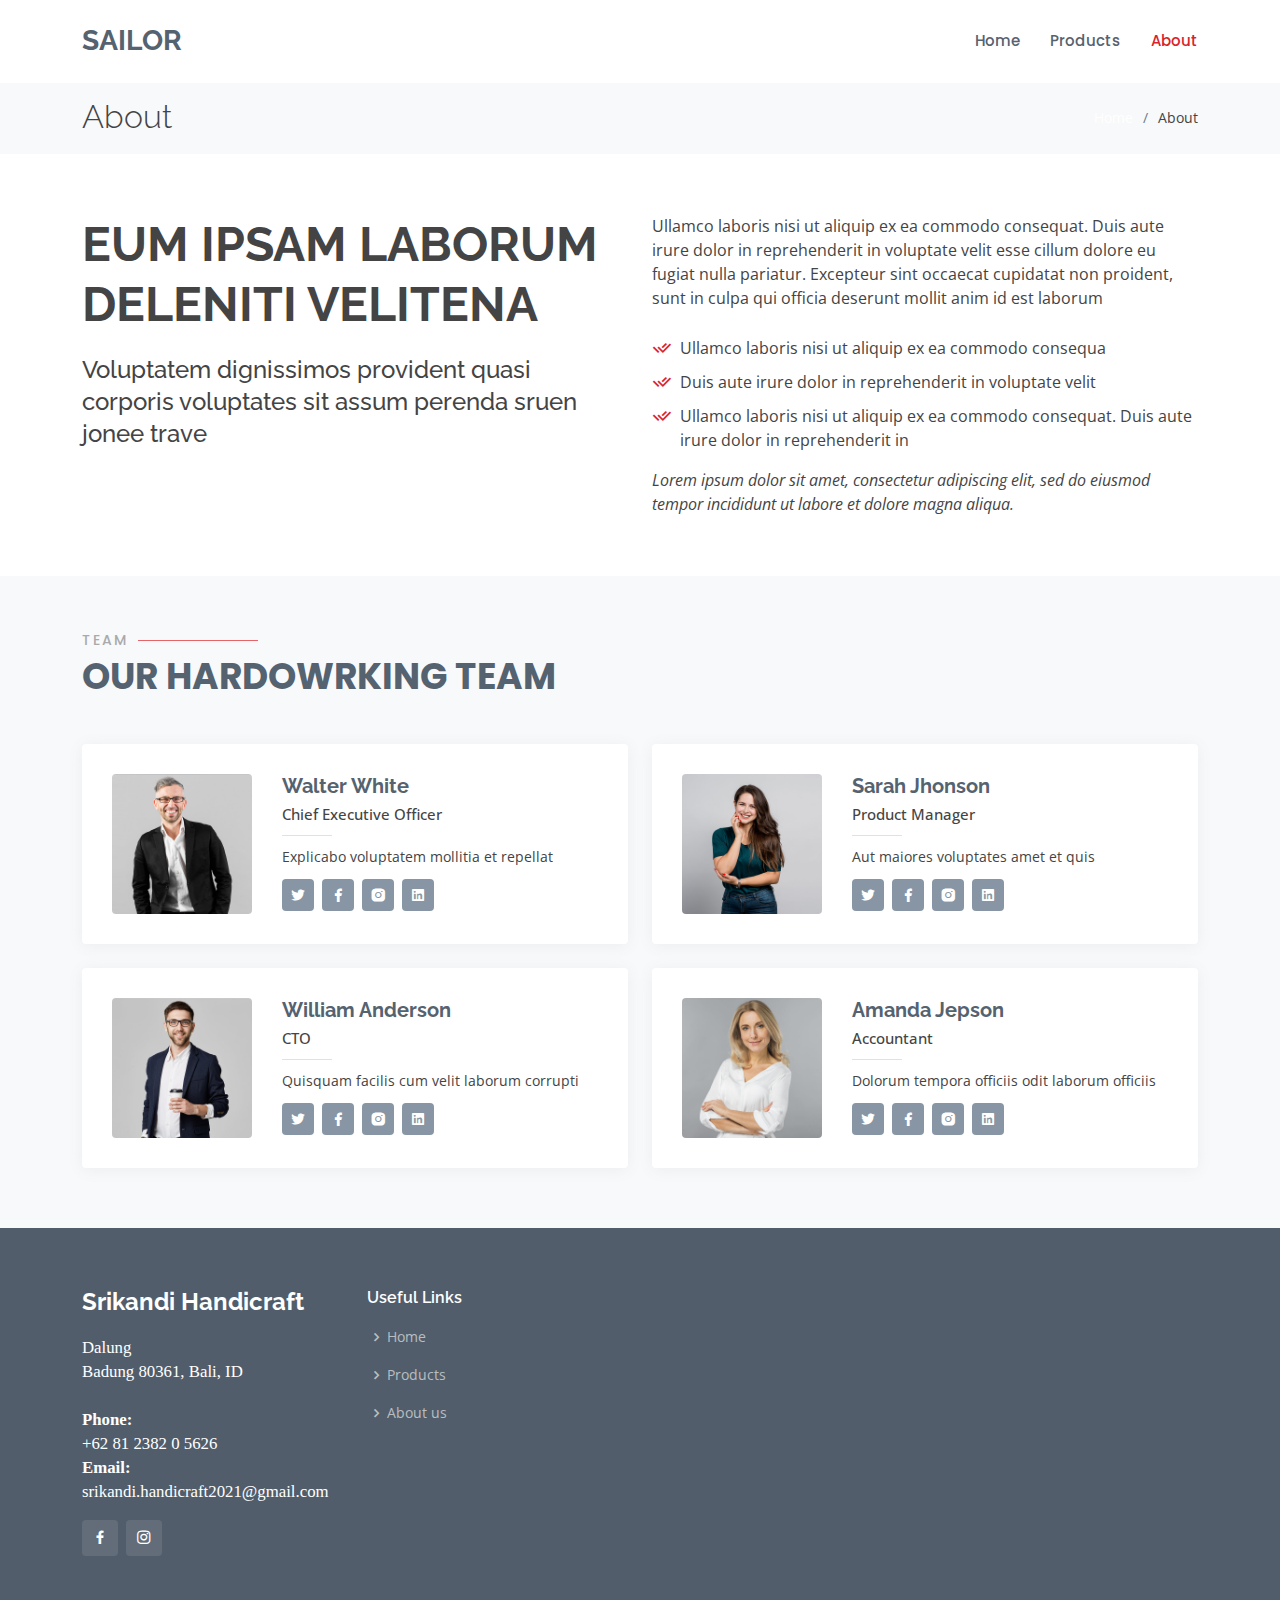
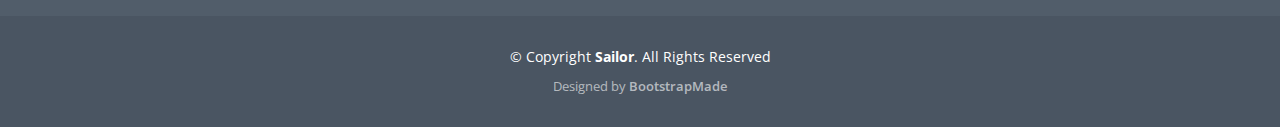
==== about.html @ a1a8c968 "Init Files" ====
<!DOCTYPE html>
<html lang="en">

<head>
  <meta charset="utf-8">
  <meta content="width=device-width, initial-scale=1.0" name="viewport">

  <title>About - Sailor Bootstrap Template</title>
  <meta content="" name="description">
  <meta content="" name="keywords">

  <!-- Favicons -->
  <link href="assets/img/favicon.png" rel="icon">
  <link href="assets/img/apple-touch-icon.png" rel="apple-touch-icon">

  <!-- Google Fonts -->
  <link href="https://fonts.googleapis.com/css?family=Open+Sans:300,300i,400,400i,600,600i,700,700i|Raleway:300,300i,400,400i,500,500i,600,600i,700,700i|Poppins:300,300i,400,400i,500,500i,600,600i,700,700i" rel="stylesheet">

  <!-- Vendor CSS Files -->
  <link href="assets/vendor/animate.css/animate.min.css" rel="stylesheet">
  <link href="assets/vendor/bootstrap/css/bootstrap.min.css" rel="stylesheet">
  <link href="assets/vendor/bootstrap-icons/bootstrap-icons.css" rel="stylesheet">
  <link href="assets/vendor/boxicons/css/boxicons.min.css" rel="stylesheet">
  <link href="assets/vendor/glightbox/css/glightbox.min.css" rel="stylesheet">
  <link href="assets/vendor/remixicon/remixicon.css" rel="stylesheet">
  <link href="assets/vendor/swiper/swiper-bundle.min.css" rel="stylesheet">

  <!-- Template Main CSS File -->
  <link href="assets/css/style.css" rel="stylesheet">

  <!-- =======================================================
  * Template Name: Sailor - v4.1.0
  * Template URL: https://bootstrapmade.com/sailor-free-bootstrap-theme/
  * Author: BootstrapMade.com
  * License: https://bootstrapmade.com/license/
  ======================================================== -->
</head>

<body>

  <!-- ======= Header ======= -->
  <header id="header" class="fixed-top d-flex align-items-center">
    <div class="container d-flex align-items-center">

      <h1 class="logo me-auto"><a href="index.html">Sailor</a></h1>
      <!-- Uncomment below if you prefer to use an image logo -->
      <!-- <a href="index.html" class="logo me-auto"><img src="assets/img/logo.png" alt="" class="img-fluid"></a>-->

      <nav id="navbar" class="navbar">
        <ul>
          <li><a href="index.html">Home</a></li>
          <li><a href="products.html">Products</a></li>
          <li><a href="about.html" class="active">About</a></li>
        </ul>
        <i class="bi bi-list mobile-nav-toggle"></i>
      </nav><!-- .navbar -->

    </div>
  </header><!-- End Header -->

  <main id="main">

    <!-- ======= Breadcrumbs ======= -->
    <section id="breadcrumbs" class="breadcrumbs">
      <div class="container">

        <div class="d-flex justify-content-between align-items-center">
          <h2>About</h2>
          <ol>
            <li><a href="index.html">Home</a></li>
            <li>About</li>
          </ol>
        </div>

      </div>
    </section><!-- End Breadcrumbs -->

    <!-- ======= About Section ======= -->
    <section id="about" class="about">
      <div class="container">

        <div class="row content">
          <div class="col-lg-6">
            <h2>Eum ipsam laborum deleniti velitena</h2>
            <h3>Voluptatem dignissimos provident quasi corporis voluptates sit assum perenda sruen jonee trave</h3>
          </div>
          <div class="col-lg-6 pt-4 pt-lg-0">
            <p>
              Ullamco laboris nisi ut aliquip ex ea commodo consequat. Duis aute irure dolor in reprehenderit in voluptate
              velit esse cillum dolore eu fugiat nulla pariatur. Excepteur sint occaecat cupidatat non proident, sunt in
              culpa qui officia deserunt mollit anim id est laborum
            </p>
            <ul>
              <li><i class="ri-check-double-line"></i> Ullamco laboris nisi ut aliquip ex ea commodo consequa</li>
              <li><i class="ri-check-double-line"></i> Duis aute irure dolor in reprehenderit in voluptate velit</li>
              <li><i class="ri-check-double-line"></i> Ullamco laboris nisi ut aliquip ex ea commodo consequat. Duis aute irure dolor in reprehenderit in</li>
            </ul>
            <p class="fst-italic">
              Lorem ipsum dolor sit amet, consectetur adipiscing elit, sed do eiusmod tempor incididunt ut labore et dolore
              magna aliqua.
            </p>
          </div>
        </div>

      </div>
    </section><!-- End About Section -->

    <!-- ======= Team Section ======= -->
    <section id="team" class="team section-bg">
      <div class="container">

        <div class="section-title">
          <h2>Team</h2>
          <p>Our Hardowrking Team</p>
        </div>

        <div class="row">

          <div class="col-lg-6">
            <div class="member d-flex align-items-start">
              <div class="pic"><img src="assets/img/team/team-1.jpg" class="img-fluid" alt=""></div>
              <div class="member-info">
                <h4>Walter White</h4>
                <span>Chief Executive Officer</span>
                <p>Explicabo voluptatem mollitia et repellat</p>
                <div class="social">
                  <a href=""><i class="ri-twitter-fill"></i></a>
                  <a href=""><i class="ri-facebook-fill"></i></a>
                  <a href=""><i class="ri-instagram-fill"></i></a>
                  <a href=""> <i class="ri-linkedin-box-fill"></i> </a>
                </div>
              </div>
            </div>
          </div>

          <div class="col-lg-6 mt-4 mt-lg-0">
            <div class="member d-flex align-items-start">
              <div class="pic"><img src="assets/img/team/team-2.jpg" class="img-fluid" alt=""></div>
              <div class="member-info">
                <h4>Sarah Jhonson</h4>
                <span>Product Manager</span>
                <p>Aut maiores voluptates amet et quis</p>
                <div class="social">
                  <a href=""><i class="ri-twitter-fill"></i></a>
                  <a href=""><i class="ri-facebook-fill"></i></a>
                  <a href=""><i class="ri-instagram-fill"></i></a>
                  <a href=""> <i class="ri-linkedin-box-fill"></i> </a>
                </div>
              </div>
            </div>
          </div>

          <div class="col-lg-6 mt-4">
            <div class="member d-flex align-items-start">
              <div class="pic"><img src="assets/img/team/team-3.jpg" class="img-fluid" alt=""></div>
              <div class="member-info">
                <h4>William Anderson</h4>
                <span>CTO</span>
                <p>Quisquam facilis cum velit laborum corrupti</p>
                <div class="social">
                  <a href=""><i class="ri-twitter-fill"></i></a>
                  <a href=""><i class="ri-facebook-fill"></i></a>
                  <a href=""><i class="ri-instagram-fill"></i></a>
                  <a href=""> <i class="ri-linkedin-box-fill"></i> </a>
                </div>
              </div>
            </div>
          </div>

          <div class="col-lg-6 mt-4">
            <div class="member d-flex align-items-start">
              <div class="pic"><img src="assets/img/team/team-4.jpg" class="img-fluid" alt=""></div>
              <div class="member-info">
                <h4>Amanda Jepson</h4>
                <span>Accountant</span>
                <p>Dolorum tempora officiis odit laborum officiis</p>
                <div class="social">
                  <a href=""><i class="ri-twitter-fill"></i></a>
                  <a href=""><i class="ri-facebook-fill"></i></a>
                  <a href=""><i class="ri-instagram-fill"></i></a>
                  <a href=""> <i class="ri-linkedin-box-fill"></i> </a>
                </div>
              </div>
            </div>
          </div>

        </div>

      </div>
    </section><!-- End Team Section -->
  </main><!-- End #main -->

  <!-- ======= Footer ======= -->
  <footer id="footer">
    <div class="footer-top">
      <div class="container">
        <div class="row">

          <div class="col-lg-3 col-md-6">
            <div class="footer-info">
              <h3>Srikandi Handicraft</h3>
              <p style="font-family: Bebas Neue; font-size: 1.2em;">
                Dalung <br>
                Badung 80361, Bali, ID<br><br>
                <strong>Phone:</strong><br><a href="tel:+6281-2382-05626" style="color:white;"> +62 81 2382 0 5626</a><br>
                <strong>Email:</strong><br><a href="mailto:srikandi.handicraft2021@gmail.com" style="color:white;"> srikandi.handicraft2021@gmail.com</a><br>
              </p>
              <div class="social-links mt-3">
                <a href="#" class="facebook"><i class="bx bxl-facebook"></i></a>
                <a href="#" class="instagram"><i class="bx bxl-instagram"></i></a>
              </div>
            </div>
          </div>

          <div class="col-lg-2 col-md-6 footer-links">
            <h4>Useful Links</h4>
            <ul>
              <li><i class="bx bx-chevron-right"></i> <a href="index.html">Home</a></li>
              <li><i class="bx bx-chevron-right"></i> <a href="products.html">Products</a></li>
              <li><i class="bx bx-chevron-right"></i> <a href="about.html">About us</a></li>
            </ul>
          </div>

        </div>
      </div>
    </div>

    <div class="container">
      <div class="copyright">
        &copy; Copyright <strong><span>Sailor</span></strong>. All Rights Reserved
      </div>
      <div class="credits">
        <!-- All the links in the footer should remain intact. -->
        <!-- You can delete the links only if you purchased the pro version. -->
        <!-- Licensing information: https://bootstrapmade.com/license/ -->
        <!-- Purchase the pro version with working PHP/AJAX contact form: https://bootstrapmade.com/sailor-free-bootstrap-theme/ -->
        Designed by <a href="https://bootstrapmade.com/">BootstrapMade</a>
      </div>
    </div>
  </footer><!-- End Footer -->

  <a href="#" class="back-to-top d-flex align-items-center justify-content-center"><i class="bi bi-arrow-up-short"></i></a>

  <!-- Vendor JS Files -->
  <script src="assets/vendor/bootstrap/js/bootstrap.bundle.min.js"></script>
  <script src="assets/vendor/glightbox/js/glightbox.min.js"></script>
  <script src="assets/vendor/isotope-layout/isotope.pkgd.min.js"></script>
  <script src="assets/vendor/php-email-form/validate.js"></script>
  <script src="assets/vendor/swiper/swiper-bundle.min.js"></script>
  <script src="assets/vendor/waypoints/noframework.waypoints.js"></script>

  <!-- Template Main JS File -->
  <script src="assets/js/main.js"></script>

</body>

</html>
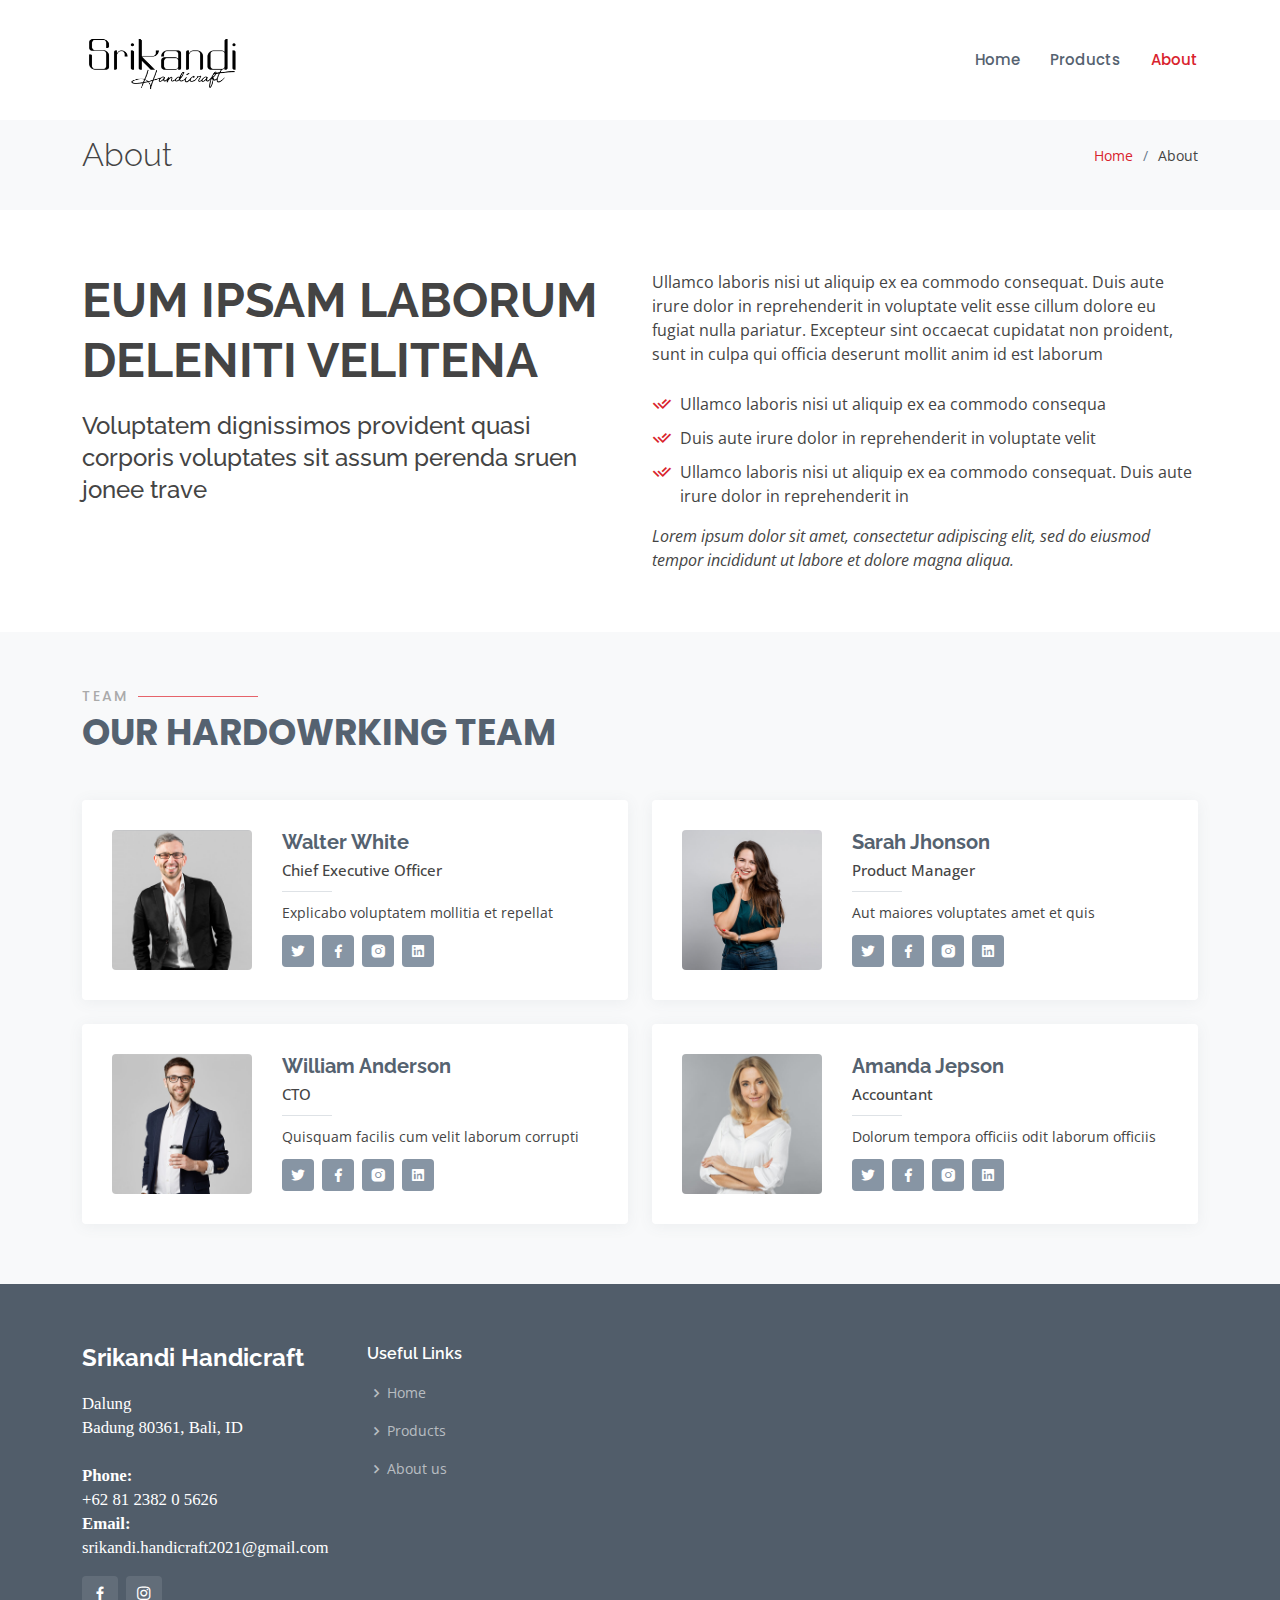
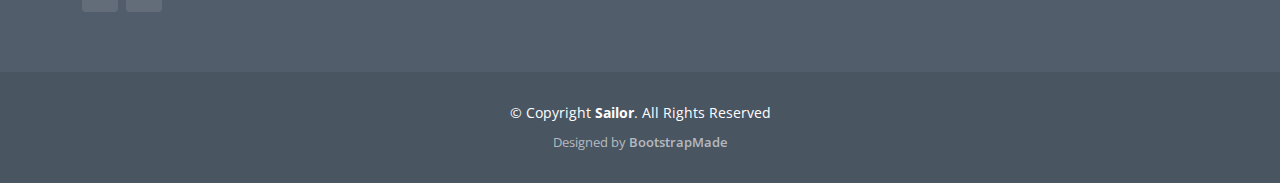
==== commit ae4570b4: "Logo and Name Change" ====
--- a/about.html
+++ b/about.html
@@ -42,10 +42,10 @@
   <header id="header" class="fixed-top d-flex align-items-center">
     <div class="container d-flex align-items-center">
 
-      <h1 class="logo me-auto"><a href="index.html">Sailor</a></h1>
+      <!-- <h1 class="logo me-auto"><a href="index.html">Sailor</a></h1> -->
       <!-- Uncomment below if you prefer to use an image logo -->
-      <!-- <a href="index.html" class="logo me-auto"><img src="assets/img/logo.png" alt="" class="img-fluid"></a>-->
-
+      <a href="index.html" class="logo img-fluid me-auto"><img src="assets/img/logo_600px.png" alt=""></a>
+      
       <nav id="navbar" class="navbar">
         <ul>
           <li><a href="index.html">Home</a></li>
--- a/assets/css/style.css
+++ b/assets/css/style.css
@@ -15,11 +15,11 @@
 
 a {
   text-decoration: none;
-  color: white;
+  color: #d9232d;
 }
 
 a:hover {
-  color: white;
+  color: #e24d55;
   text-decoration: none;
 }
 
@@ -93,9 +93,8 @@
 }
 
 #header .logo img {
-  max-height: 40px;
-}
-
+  max-height: 80px;
+}
 /*--------------------------------------------------------------
 # Navigation Menu
 --------------------------------------------------------------*/
@@ -541,10 +540,10 @@
 # Breadcrumbs
 --------------------------------------------------------------*/
 .breadcrumbs {
-  padding: 18px 0;
+  padding: 36px 0;
   background: #f8f9fa;
   min-height: 40px;
-  margin-top: 80px;
+  margin-top: 100px;
 }
 
 .breadcrumbs h2 {
@@ -658,6 +657,43 @@
 }
 
 /*--------------------------------------------------------------
+# Services
+--------------------------------------------------------------*/
+.services .icon-box {
+  margin-bottom: 20px;
+  padding: 30px;
+  border-radius: 6px;
+}
+
+.services .icon-box i {
+  float: left;
+  color: #d9232d;
+  font-size: 40px;
+}
+
+.services .icon-box h4 {
+  margin-left: 70px;
+  font-weight: 700;
+  margin-bottom: 15px;
+  font-size: 18px;
+}
+
+.services .icon-box h4 a {
+  color: #556270;
+  transition: 0.3s;
+}
+
+.services .icon-box p {
+  margin-left: 70px;
+  line-height: 24px;
+  font-size: 14px;
+}
+
+.services .icon-box:hover h4 a {
+  color: #d9232d;
+}
+
+/*--------------------------------------------------------------
 # Portfolio
 --------------------------------------------------------------*/
 .portfolio .portfolio-item {
@@ -937,6 +973,42 @@
 }
 
 /*--------------------------------------------------------------
+# Our Skills
+--------------------------------------------------------------*/
+.skills .progress {
+  height: 60px;
+  display: block;
+  background: none;
+  border-radius: 0;
+}
+
+.skills .progress .skill {
+  padding: 10px 0;
+  margin: 0;
+  text-transform: uppercase;
+  display: block;
+  font-weight: 600;
+  font-family: "Poppins", sans-serif;
+  color: #556270;
+}
+
+.skills .progress .skill .val {
+  float: right;
+  font-style: normal;
+}
+
+.skills .progress-bar-wrap {
+  background: #edeff1;
+}
+
+.skills .progress-bar {
+  width: 1px;
+  height: 10px;
+  transition: .9s;
+  background-color: #6b7b8d;
+}
+
+/*--------------------------------------------------------------
 # Features
 --------------------------------------------------------------*/
 .features {
@@ -999,6 +1071,116 @@
 }
 
 /*--------------------------------------------------------------
+# Pricing
+--------------------------------------------------------------*/
+.pricing .box {
+  padding: 20px;
+  background: #fff;
+  text-align: center;
+  box-shadow: 0px 0px 4px rgba(0, 0, 0, 0.12);
+  border-radius: 5px;
+  position: relative;
+  overflow: hidden;
+}
+
+.pricing h3 {
+  font-weight: 400;
+  margin: -20px -20px 20px -20px;
+  padding: 20px 15px;
+  font-size: 16px;
+  font-weight: 600;
+  color: #777777;
+  background: #f8f8f8;
+}
+
+.pricing h4 {
+  font-size: 36px;
+  color: #d9232d;
+  font-weight: 600;
+  font-family: "Poppins", sans-serif;
+  margin-bottom: 20px;
+}
+
+.pricing h4 sup {
+  font-size: 20px;
+  top: -15px;
+  left: -3px;
+}
+
+.pricing h4 span {
+  color: #bababa;
+  font-size: 16px;
+  font-weight: 300;
+}
+
+.pricing ul {
+  padding: 0;
+  list-style: none;
+  color: #444444;
+  text-align: center;
+  line-height: 20px;
+  font-size: 14px;
+}
+
+.pricing ul li {
+  padding-bottom: 16px;
+}
+
+.pricing ul i {
+  color: #d9232d;
+  font-size: 18px;
+  padding-right: 4px;
+}
+
+.pricing ul .na {
+  color: #ccc;
+  text-decoration: line-through;
+}
+
+.pricing .btn-wrap {
+  margin: 20px -20px -20px -20px;
+  padding: 20px 15px;
+  background: #f8f8f8;
+  text-align: center;
+}
+
+.pricing .btn-buy {
+  background: #d9232d;
+  display: inline-block;
+  padding: 8px 35px 9px 35px;
+  border-radius: 4px;
+  color: #fff;
+  transition: none;
+  font-size: 14px;
+  font-weight: 400;
+  font-family: "Raleway", sans-serif;
+  font-weight: 600;
+  transition: 0.3s;
+}
+
+.pricing .btn-buy:hover {
+  background: #e1444d;
+}
+
+.pricing .featured h3 {
+  color: #fff;
+  background: #d9232d;
+}
+
+.pricing .advanced {
+  width: 200px;
+  position: absolute;
+  top: 18px;
+  right: -68px;
+  transform: rotate(45deg);
+  z-index: 1;
+  font-size: 14px;
+  padding: 1px 0 3px 0;
+  background: #d9232d;
+  color: #fff;
+}
+
+/*--------------------------------------------------------------
 # Frequently Asked Questions
 --------------------------------------------------------------*/
 .faq .faq-item {
@@ -1026,6 +1208,62 @@
 
 .faq .faq-item p {
   font-size: 15px;
+}
+
+/*--------------------------------------------------------------
+# Testimonials
+--------------------------------------------------------------*/
+.testimonials .testimonial-item {
+  box-sizing: content-box;
+  padding: 40px;
+  box-shadow: 0px 2px 12px rgba(0, 0, 0, 0.08);
+  position: relative;
+  background: #fff;
+}
+
+.testimonials .testimonial-item .testimonial-img {
+  width: 90px;
+  border-radius: 50px;
+  border: 6px solid #fff;
+  float: left;
+  margin: 0 10px 0 0;
+}
+
+.testimonials .testimonial-item h3 {
+  font-size: 18px;
+  font-weight: bold;
+  margin: 10px 0 5px 0;
+  color: #111;
+}
+
+.testimonials .testimonial-item h4 {
+  font-size: 14px;
+  color: #999;
+  margin: 0;
+}
+
+.testimonials .testimonial-item .quote-icon-left, .testimonials .testimonial-item .quote-icon-right {
+  color: #f8d1d3;
+  font-size: 26px;
+}
+
+.testimonials .testimonial-item .quote-icon-left {
+  display: inline-block;
+  left: -5px;
+  position: relative;
+}
+
+.testimonials .testimonial-item .quote-icon-right {
+  display: inline-block;
+  right: -5px;
+  position: relative;
+  top: 10px;
+}
+
+.testimonials .testimonial-item p {
+  font-style: italic;
+  margin: 15px 0 0 0;
+  padding: 0;
 }
 
 /*--------------------------------------------------------------
@@ -1176,6 +1414,512 @@
 }
 
 /*--------------------------------------------------------------
+# Blog
+--------------------------------------------------------------*/
+.blog {
+  padding: 40px 0 20px 0;
+}
+
+.blog .entry {
+  padding: 30px;
+  margin-bottom: 60px;
+  box-shadow: 0 4px 16px rgba(0, 0, 0, 0.1);
+}
+
+.blog .entry .entry-img {
+  max-height: 440px;
+  margin: -30px -30px 20px -30px;
+  overflow: hidden;
+}
+
+.blog .entry .entry-title {
+  font-size: 28px;
+  font-weight: bold;
+  padding: 0;
+  margin: 0 0 20px 0;
+}
+
+.blog .entry .entry-title a {
+  color: #556270;
+  transition: 0.3s;
+}
+
+.blog .entry .entry-title a:hover {
+  color: #d9232d;
+}
+
+.blog .entry .entry-meta {
+  margin-bottom: 15px;
+  color: #c1c8d0;
+}
+
+.blog .entry .entry-meta ul {
+  display: flex;
+  flex-wrap: wrap;
+  list-style: none;
+  align-items: center;
+  padding: 0;
+  margin: 0;
+}
+
+.blog .entry .entry-meta ul li + li {
+  padding-left: 20px;
+}
+
+.blog .entry .entry-meta i {
+  font-size: 16px;
+  margin-right: 8px;
+  line-height: 0;
+}
+
+.blog .entry .entry-meta a {
+  color: #777777;
+  font-size: 14px;
+  display: inline-block;
+  line-height: 1;
+}
+
+.blog .entry .entry-content p {
+  line-height: 24px;
+}
+
+.blog .entry .entry-content .read-more {
+  -moz-text-align-last: right;
+  text-align-last: right;
+}
+
+.blog .entry .entry-content .read-more a {
+  display: inline-block;
+  background: #d9232d;
+  color: #fff;
+  padding: 6px 20px;
+  transition: 0.3s;
+  font-size: 14px;
+  border-radius: 4px;
+}
+
+.blog .entry .entry-content .read-more a:hover {
+  background: #df3740;
+}
+
+.blog .entry .entry-content h3 {
+  font-size: 22px;
+  margin-top: 30px;
+  font-weight: bold;
+}
+
+.blog .entry .entry-content blockquote {
+  overflow: hidden;
+  background-color: #fafafa;
+  padding: 60px;
+  position: relative;
+  text-align: center;
+  margin: 20px 0;
+}
+
+.blog .entry .entry-content blockquote p {
+  color: #444444;
+  line-height: 1.6;
+  margin-bottom: 0;
+  font-style: italic;
+  font-weight: 500;
+  font-size: 22px;
+}
+
+.blog .entry .entry-content blockquote::after {
+  content: '';
+  position: absolute;
+  left: 0;
+  top: 0;
+  bottom: 0;
+  width: 3px;
+  background-color: #556270;
+  margin-top: 20px;
+  margin-bottom: 20px;
+}
+
+.blog .entry .entry-footer {
+  padding-top: 10px;
+  border-top: 1px solid #e6e6e6;
+}
+
+.blog .entry .entry-footer i {
+  color: #a4afba;
+  display: inline;
+}
+
+.blog .entry .entry-footer a {
+  color: #606f7e;
+  transition: 0.3s;
+}
+
+.blog .entry .entry-footer a:hover {
+  color: #d9232d;
+}
+
+.blog .entry .entry-footer .cats {
+  list-style: none;
+  display: inline;
+  padding: 0 20px 0 0;
+  font-size: 14px;
+}
+
+.blog .entry .entry-footer .cats li {
+  display: inline-block;
+}
+
+.blog .entry .entry-footer .tags {
+  list-style: none;
+  display: inline;
+  padding: 0;
+  font-size: 14px;
+}
+
+.blog .entry .entry-footer .tags li {
+  display: inline-block;
+}
+
+.blog .entry .entry-footer .tags li + li::before {
+  padding-right: 6px;
+  color: #6c757d;
+  content: ",";
+}
+
+.blog .entry .entry-footer .share {
+  font-size: 16px;
+}
+
+.blog .entry .entry-footer .share i {
+  padding-left: 5px;
+}
+
+.blog .entry-single {
+  margin-bottom: 30px;
+}
+
+.blog .blog-author {
+  padding: 20px;
+  margin-bottom: 30px;
+  box-shadow: 0 4px 16px rgba(0, 0, 0, 0.1);
+}
+
+.blog .blog-author img {
+  width: 120px;
+  margin-right: 20px;
+}
+
+.blog .blog-author h4 {
+  font-weight: 600;
+  font-size: 22px;
+  margin-bottom: 0px;
+  padding: 0;
+  color: #556270;
+}
+
+.blog .blog-author .social-links {
+  margin: 0 10px 10px 0;
+}
+
+.blog .blog-author .social-links a {
+  color: rgba(85, 98, 112, 0.5);
+  margin-right: 5px;
+}
+
+.blog .blog-author p {
+  font-style: italic;
+  color: #b7b7b7;
+}
+
+.blog .blog-comments {
+  margin-bottom: 30px;
+}
+
+.blog .blog-comments .comments-count {
+  font-weight: bold;
+}
+
+.blog .blog-comments .comment {
+  margin-top: 30px;
+  position: relative;
+}
+
+.blog .blog-comments .comment .comment-img {
+  margin-right: 14px;
+}
+
+.blog .blog-comments .comment .comment-img img {
+  width: 60px;
+}
+
+.blog .blog-comments .comment h5 {
+  font-size: 16px;
+  margin-bottom: 2px;
+}
+
+.blog .blog-comments .comment h5 a {
+  font-weight: bold;
+  color: #444444;
+  transition: 0.3s;
+}
+
+.blog .blog-comments .comment h5 a:hover {
+  color: #d9232d;
+}
+
+.blog .blog-comments .comment h5 .reply {
+  padding-left: 10px;
+  color: #556270;
+}
+
+.blog .blog-comments .comment h5 .reply i {
+  font-size: 20px;
+}
+
+.blog .blog-comments .comment time {
+  display: block;
+  font-size: 14px;
+  color: #6b7b8d;
+  margin-bottom: 5px;
+}
+
+.blog .blog-comments .comment.comment-reply {
+  padding-left: 40px;
+}
+
+.blog .blog-comments .reply-form {
+  margin-top: 30px;
+  padding: 30px;
+  box-shadow: 0 4px 16px rgba(0, 0, 0, 0.1);
+}
+
+.blog .blog-comments .reply-form h4 {
+  font-weight: bold;
+  font-size: 22px;
+}
+
+.blog .blog-comments .reply-form p {
+  font-size: 14px;
+}
+
+.blog .blog-comments .reply-form input {
+  border-radius: 4px;
+  padding: 10px 10px;
+  font-size: 14px;
+}
+
+.blog .blog-comments .reply-form input:focus {
+  box-shadow: none;
+  border-color: #e9797f;
+}
+
+.blog .blog-comments .reply-form textarea {
+  border-radius: 4px;
+  padding: 10px 10px;
+  font-size: 14px;
+}
+
+.blog .blog-comments .reply-form textarea:focus {
+  box-shadow: none;
+  border-color: #e9797f;
+}
+
+.blog .blog-comments .reply-form .form-group {
+  margin-bottom: 25px;
+}
+
+.blog .blog-comments .reply-form .btn-primary {
+  border-radius: 4px;
+  padding: 10px 20px;
+  border: 0;
+  background-color: #556270;
+}
+
+.blog .blog-comments .reply-form .btn-primary:hover {
+  background-color: #606f7e;
+}
+
+.blog .blog-pagination {
+  color: #8795a4;
+}
+
+.blog .blog-pagination ul {
+  display: flex;
+  padding: 0;
+  margin: 0;
+  list-style: none;
+}
+
+.blog .blog-pagination li {
+  margin: 0 5px;
+  transition: 0.3s;
+}
+
+.blog .blog-pagination li a {
+  color: #556270;
+  padding: 7px 16px;
+  display: flex;
+  align-items: center;
+  justify-content: center;
+}
+
+.blog .blog-pagination li.active, .blog .blog-pagination li:hover {
+  background: #d9232d;
+}
+
+.blog .blog-pagination li.active a, .blog .blog-pagination li:hover a {
+  color: #fff;
+}
+
+.blog .sidebar {
+  padding: 30px;
+  margin: 0 0 60px 20px;
+  box-shadow: 0 4px 16px rgba(0, 0, 0, 0.1);
+}
+
+.blog .sidebar .sidebar-title {
+  font-size: 20px;
+  font-weight: 700;
+  padding: 0 0 0 0;
+  margin: 0 0 15px 0;
+  color: #556270;
+  position: relative;
+}
+
+.blog .sidebar .sidebar-item {
+  margin-bottom: 30px;
+}
+
+.blog .sidebar .search-form form {
+  background: #fff;
+  border: 1px solid #ddd;
+  padding: 3px 10px;
+  position: relative;
+}
+
+.blog .sidebar .search-form form input[type="text"] {
+  border: 0;
+  padding: 4px;
+  border-radius: 4px;
+  width: calc(100% - 40px);
+}
+
+.blog .sidebar .search-form form button {
+  position: absolute;
+  top: 0;
+  right: 0;
+  bottom: 0;
+  border: 0;
+  background: none;
+  font-size: 16px;
+  padding: 0 15px;
+  margin: -1px;
+  background: #d9232d;
+  color: #fff;
+  transition: 0.3s;
+  border-radius: 0 4px 4px 0;
+  line-height: 0;
+}
+
+.blog .sidebar .search-form form button i {
+  line-height: 0;
+}
+
+.blog .sidebar .search-form form button:hover {
+  background: #de323c;
+}
+
+.blog .sidebar .categories ul {
+  list-style: none;
+  padding: 0;
+}
+
+.blog .sidebar .categories ul li + li {
+  padding-top: 10px;
+}
+
+.blog .sidebar .categories ul a {
+  color: #556270;
+  transition: 0.3s;
+}
+
+.blog .sidebar .categories ul a:hover {
+  color: #d9232d;
+}
+
+.blog .sidebar .categories ul a span {
+  padding-left: 5px;
+  color: #aaaaaa;
+  font-size: 14px;
+}
+
+.blog .sidebar .recent-posts .post-item + .post-item {
+  margin-top: 15px;
+}
+
+.blog .sidebar .recent-posts img {
+  width: 80px;
+  float: left;
+}
+
+.blog .sidebar .recent-posts h4 {
+  font-size: 15px;
+  margin-left: 95px;
+  font-weight: bold;
+}
+
+.blog .sidebar .recent-posts h4 a {
+  color: #556270;
+  transition: 0.3s;
+}
+
+.blog .sidebar .recent-posts h4 a:hover {
+  color: #d9232d;
+}
+
+.blog .sidebar .recent-posts time {
+  display: block;
+  margin-left: 95px;
+  font-style: italic;
+  font-size: 14px;
+  color: #aaaaaa;
+}
+
+.blog .sidebar .tags {
+  margin-bottom: -10px;
+}
+
+.blog .sidebar .tags ul {
+  list-style: none;
+  padding: 0;
+}
+
+.blog .sidebar .tags ul li {
+  display: inline-block;
+}
+
+.blog .sidebar .tags ul a {
+  color: #96a2af;
+  font-size: 14px;
+  padding: 6px 14px;
+  margin: 0 6px 8px 0;
+  border: 1px solid white;
+  display: inline-block;
+  transition: 0.3s;
+}
+
+.blog .sidebar .tags ul a:hover {
+  color: #fff;
+  border: 1px solid #d9232d;
+  background: #d9232d;
+}
+
+.blog .sidebar .tags ul a span {
+  padding-left: 5px;
+  color: #fbfbfc;
+  font-size: 14px;
+}
+
+/*--------------------------------------------------------------
 # Footer
 --------------------------------------------------------------*/
 #footer {
@@ -1206,7 +1950,7 @@
   font-size: 14px;
   line-height: 24px;
   margin-bottom: 0;
-  font-family: Bebas Neue;
+  font-family: "Raleway", sans-serif;
   color: #fff;
 }
 
